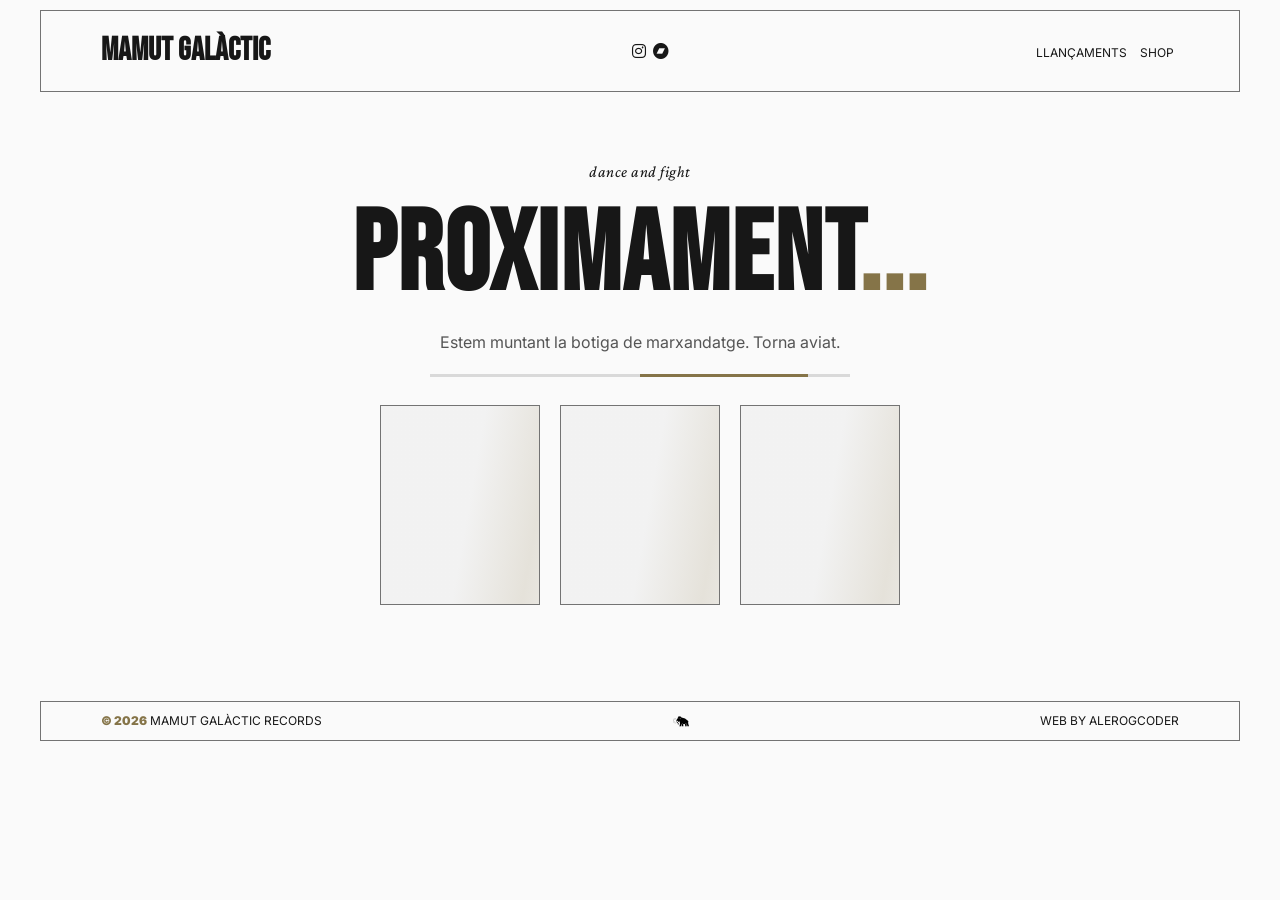
==== shop.html @ c43cf1de "mejora SEO" ====
<!DOCTYPE html>
<html lang="ca">
<head>
    <meta charset="UTF-8">
    <meta name="viewport" content="width=device-width, initial-scale=1.0">
    <title>Mamut Galàctic — Shop</title>
    <link rel="stylesheet" href="style.css">
    <link rel="stylesheet" href="https://cdnjs.cloudflare.com/ajax/libs/font-awesome/6.5.0/css/all.min.css">
    <link href="https://fonts.googleapis.com/css2?family=Bebas+Neue&family=Crimson+Pro:ital,wght@0,300;0,400;1,300&family=Inter:wght@300;400&display=swap" rel="stylesheet">
    <link rel="apple-touch-icon" sizes="180x180" href="./assets/apple-touch-icon-light.png" media="(prefers-color-scheme: light)">
    <link rel="icon" type="image/png" sizes="32x32" href="./assets/favicon-32x32-light.png" media="(prefers-color-scheme: light)">
    <link rel="icon" type="image/png" sizes="16x16" href="./assets/favicon-16x16-light.png" media="(prefers-color-scheme: light)">
    <link rel="apple-touch-icon" sizes="180x180" href="./assets/apple-touch-icon.png" media="(prefers-color-scheme: dark)">
    <link rel="icon" type="image/png" sizes="32x32" href="./assets/favicon-32x32.png" media="(prefers-color-scheme: dark)">
    <link rel="icon" type="image/png" sizes="16x16" href="./assets/favicon-16x16.png" media="(prefers-color-scheme: dark)">
    <link rel="manifest" href="/site.webmanifest">
</head>
<body>
<header>
  <div class="headcontainer">
    <h1><a href="index.html">Mamut Galàctic</a></h1>
    <div class="icons">
        <a href="https://www.instagram.com/mamutgalacticrecords/" title="Instagram" target="_blank" rel="noopener"><i class="fa-brands fa-instagram"></i></a>
        <a href="https://mamutgalacticrecords.bandcamp.com/community" title="Bandcamp" target="_blank" rel="noopener"><i class="fa-brands fa-bandcamp"></i></a>
    </div>
    <nav>
        <a href="index.html#lanzamientos">Llançaments</a>
        <a href="shop.html">Shop</a>
    </nav>
  </div>
</header>
<div class="container">
    <section id="coming-soon">
        <p class="subtitle">dance and fight</p>
        <h2 class="cs-title">Proximament</h2>
        <p class="cs-text">Estem muntant la botiga de marxandatge. Torna aviat.</p>

        <div class="cs-loader" role="status" aria-label="Botiga en construcció">
            <span class="cs-bar"></span>
        </div>

        <div class="cs-skeletons" aria-hidden="true">
            <div class="cs-card"></div>
            <div class="cs-card"></div>
            <div class="cs-card"></div>
        </div>
    </section>
    <footer>
        <p><span>© 2026</span> Mamut Galàctic Records</p>
        <p><img alt="Logo de Mamut Galàctic" src="./assets/favicon-16x16-light.png" /></p>
        <p>web by alerogcoder</p>
    </footer>
</div>
</body>
</html>
---- style.css ----
*, *::before, *::after {
    box-sizing: border-box;
}

html {
    scroll-behavior: smooth;
}

* {
    margin: 0;
}

img, picture, video, canvas, svg {
    display: block;
    max-width: 100%;
}

input, button, textarea, select {
    font: inherit;
}

p, h1, h2, h3, h4, h5, h6 {
    overflow-wrap: break-word;
}

h1, h2 {
    font-family: 'Bebas Neue', sans-serif;
}

h2 {
    font-size: 2.5rem;
    display: flex;
    align-items: center;
    gap: 1rem;
}

h2:before {
    content: "";
    border-top: 1px solid #737373;
    width: 4rem;
    flex-shrink: 0;
}

a {
    color: #171717;
    text-decoration: none;
    transition: all .2s ease;
    cursor: crosshair;
}

a:hover {
    color: rgb(133, 116, 72);
}

body {
    line-height: 1.5;
    -webkit-font-smoothing: antialiased;
    background-color: #fafafa;
    font-family: 'Inter', sans-serif;
    color: #171717;
}

/* ── HEADER ── */
header {
    position: fixed;
    left: 50%;
    transform: translateX(-50%);
    width: 95%;
    max-width: 1200px;
    top: 0;
    background-color: #fafafa;
    z-index: 100;
}

header .headcontainer {
    display: flex;
    align-items: center;
    justify-content: space-between;
    padding: 1rem 5%;
    border: 1px solid #737373;
    margin-top: 0.6rem;
}

.icons {
    display: flex;
    gap: 0.4rem;
    align-items: center;
}

nav a {
    text-transform: uppercase;
    font-size: 0.75rem;
    margin: 0 0.3rem;
}

/* ── LAYOUT ── */
.container {
    max-width: 1200px;
    width: 95%;
    margin: 0 auto;
    padding-top: 7rem;
}

/* ── ABOUT ── */
.subtitle {
    font-family: 'Crimson Pro', Georgia, serif;
    font-style: italic;
    text-transform: lowercase;
    letter-spacing: 0.5px;
}

section#about p {
    text-align: center;
    margin-bottom: 1.5rem;
}

section#about article {
    display: flex;
    align-items: center;
    width: 80%;
    margin: auto;
    gap: 3rem;
}

section#about article img {
    width: 50%;
    height: 300px;
    object-fit: contain;
    object-position: center;
}

section#about article .descripcion {
    width: 50%;
    text-align: justify;
}

/* ── CARROUSEL ── */
section#carrousel {
    border: 1px solid #737373;
    border-right: none;
    border-left: none;
    padding: 0.5rem 0;
    font-family: 'Crimson Pro', Georgia, serif;
    font-style: italic;
    text-transform: lowercase;
    margin: 2rem 0;
    letter-spacing: 0.5px;
    overflow: hidden;
    white-space: nowrap;
}

.marquee-track {
    display: inline-block;
    animation: marquee 18s linear infinite;
}

.marquee-track span {
    margin: 0 1rem;
}

.marquee-track span.dot {
    color: rgb(133, 116, 72);
    font-style: normal;
    font-size: 0.6rem;
    vertical-align: middle;
}

@keyframes marquee {
    from { transform: translateX(0); }
    to { transform: translateX(-50%); }
}

/* ── LANZAMIENTOS ── */
div#lanzflex {
    display: flex;
    gap: 1.25rem;
    align-items: flex-start;
    justify-content: space-around;
    padding: 1.25rem 0;
}

article.single {
    width: 30%;
    border: 1px solid #737373;
    display: flex;
    flex-direction: column;
    align-items: center;
    justify-content: center;
    cursor: crosshair;
}

div.single-title {
    margin-top: 0.6rem;
    text-transform: uppercase;
    font-weight: 700;
    display: flex;
    gap: 0.3rem;
    white-space: nowrap;
    align-items: center;
    width: 100%;
    font-size: 0.85rem;
}

div.single-title:before,
div.single-title:after {
    content: "";
    background-color: rgb(133, 116, 72);
    height: 1px;
    width: 100%;
}

div.single-info {
    font-style: italic;
    font-family: 'Crimson Pro', Georgia, serif;
    margin-bottom: 0.6rem;
    font-size: 0.9rem;
}

/* ── FOOTER ── */
footer {
    display: flex;
    align-items: center;
    justify-content: space-between;
    border: 1px solid #737373;
    padding: 0.6rem 5%;
    margin-top: 3rem;
    margin-bottom: 0.6rem;
    font-size: 0.75rem;
    text-transform: uppercase;
}

footer span {
    color: rgb(133, 116, 72);
    font-weight: 900;
}

/* ── MODAL ── */
#modal-overlay {
    display: none;
    position: fixed;
    inset: 0;
    background-color: rgba(0, 0, 0, 0);
    z-index: 200;
    align-items: center;
    justify-content: center;
    transition: background-color 0.3s ease;
}

#modal-overlay.active {
    display: flex;
    background-color: rgba(0, 0, 0, 0.7);
}

#modal {
    background-color: #fafafa;
    border: 1px solid #737373;
    max-width: 700px;
    width: 90%;
    max-height: 85vh;
    overflow-y: auto;
    position: relative;
    padding: 2rem;
    transform: translateY(20px);
    opacity: 0;
    transition: transform 0.3s ease, opacity 0.3s ease;
}

#modal-overlay.active #modal {
    transform: translateY(0);
    opacity: 1;
}

#modal-close {
    position: absolute;
    top: 1rem;
    right: 1rem;
    background: none;
    border: none;
    font-size: 1.2rem;
    cursor: crosshair;
    color: #171717;
    transition: color .2s ease;
}

#modal-close:hover {
    color: rgb(133, 116, 72);
}

#modal-content {
    display: flex;
    gap: 2rem;
    align-items: flex-start;
}

#modal-artist-photo {
    width: 45%;
    flex-shrink: 0;
}

#modal-artist-img {
    width: 100%;
    height: auto;
    border: 1px solid #737373;
}

#modal-info {
    width: 55%;
    display: flex;
    flex-direction: column;
    gap: 0.8rem;
}

#modal-artist {
    font-family: 'Bebas Neue', sans-serif;
    font-size: 2rem;
    color: #171717;
    font-style: normal;
    letter-spacing: 1px;
}

#modal-description {
    font-family: 'Crimson Pro', Georgia, serif;
    font-style: italic;
    color: #555;
}

#modal-player {
    width: 100%;
    margin-top: 0.5rem;
}

#modal-player iframe {
    width: 100%;
    height: 42px !important;
    border: none;
}
#modal-links a:hover,
#modal-links button:hover {
    color: #171717;
}

article.single:focus-visible,
#modal-close:focus-visible,
#modal-links a:focus-visible,
#modal-links button:focus-visible {
    outline: 2px solid rgb(133, 116, 72);
    outline-offset: 3px;
}
#modal-links a,
#modal-links button {
    font-size: 0.75rem;
    text-transform: uppercase;
    letter-spacing: 2px;
    border: none;
    border-bottom: 1px solid rgb(133, 116, 72);
    color: rgb(133, 116, 72);
    margin-right: 1rem;
    padding: 0;
    background: none;
    cursor: crosshair;
}
/* ── PROXIMAMENT / SHOP ── */
section#coming-soon {
    min-height: 60vh;
    display: flex;
    flex-direction: column;
    align-items: center;
    justify-content: center;
    text-align: center;
    gap: 1.25rem;
    padding: 3rem 0;
}

#coming-soon .cs-title {
    display: block;
    font-size: clamp(3.5rem, 12vw, 7rem);
    line-height: 0.95;
    letter-spacing: 2px;
}

/* anula la línea decorativa que arrastra h2 */
#coming-soon .cs-title::before {
    content: none;
}

/* puntos animados después del título */
#coming-soon .cs-title::after {
    content: "...";
    color: rgb(133, 116, 72);
    animation: cs-dots 1.6s steps(4, end) infinite;
}

@keyframes cs-dots {
    from { clip-path: inset(0 100% 0 0); }
    to   { clip-path: inset(0 0 0 0); }
}

#coming-soon .cs-text {
    max-width: 30rem;
    color: #555;
}

/* barra de carga indeterminada */
#coming-soon .cs-loader {
    width: min(420px, 80%);
    height: 3px;
    background: rgba(115, 115, 115, 0.25);
    position: relative;
    overflow: hidden;
}

#coming-soon .cs-bar {
    position: absolute;
    top: 0;
    bottom: 0;
    width: 40%;
    background: rgb(133, 116, 72);
    animation: cs-load 1.6s ease-in-out infinite;
}

@keyframes cs-load {
    from { left: -40%; }
    to   { left: 100%; }
}

/* tarjetas "fantasma" con efecto shimmer */
#coming-soon .cs-skeletons {
    display: flex;
    gap: 1.25rem;
    justify-content: center;
    flex-wrap: wrap;
    width: 100%;
    margin-top: 0.5rem;
}

#coming-soon .cs-card {
    width: 160px;
    height: 200px;
    border: 1px solid #737373;
    background: linear-gradient(100deg,
        rgba(115, 115, 115, 0.06) 30%,
        rgba(133, 116, 72, 0.18) 50%,
        rgba(115, 115, 115, 0.06) 70%);
    background-size: 200% 100%;
    animation: cs-shimmer 1.8s linear infinite;
}

#coming-soon .cs-card:nth-child(2) { animation-delay: 0.2s; }
#coming-soon .cs-card:nth-child(3) { animation-delay: 0.4s; }

@keyframes cs-shimmer {
    from { background-position: 200% 0; }
    to   { background-position: -200% 0; }
}

/* respeta a quien prefiere menos movimiento */
@media (prefers-reduced-motion: reduce) {
    #coming-soon .cs-bar,
    #coming-soon .cs-card,
    #coming-soon .cs-title::after {
        animation: none;
    }
    #coming-soon .cs-bar { left: 0; width: 100%; opacity: 0.5; }
    #coming-soon .cs-title::after { clip-path: none; }
}
/* ── TABLET ── */
@media (max-width: 768px) {
    header .headcontainer {
        padding: 0.8rem 4%;
    }

    nav a {
        margin: 0 0.2rem;
    }

    section#about article {
        width: 95%;
        gap: 1.5rem;
    }

    section#about article img {
        height: 220px;
    }

    div#lanzflex {
        flex-wrap: wrap;
        justify-content: center;
    }

    article.single {
        width: 45%;
    }
}

/* ── MÓVIL ── */
@media (max-width: 480px) {
    h2 {
        font-size: 2rem;
    }

    header .headcontainer {
        flex-wrap: wrap;
        gap: 0.5rem;
        padding: 0.8rem 4%;
    }

    nav {
        width: 100%;
        display: flex;
        justify-content: center;
        gap: 0.5rem;
    }

    .container {
        padding-top: 9rem;
    }

    section#about article {
        flex-direction: column;
        width: 100%;
        gap: 1.5rem;
    }

    section#about article img {
        width: 70%;
        height: auto;
    }

    section#about article .descripcion {
        width: 100%;
        text-align: justify;
    }

    article.single {
        width: 80%;
    }

    footer {
        flex-direction: column;
        gap: 0.5rem;
        text-align: center;
    }

    #modal {
        padding: 1.5rem 1rem;
    }

    #modal-content {
        flex-direction: column;
    }

    #modal-artist-photo {
        width: 100%;
    }

    #modal-info {
        width: 100%;
    }
}
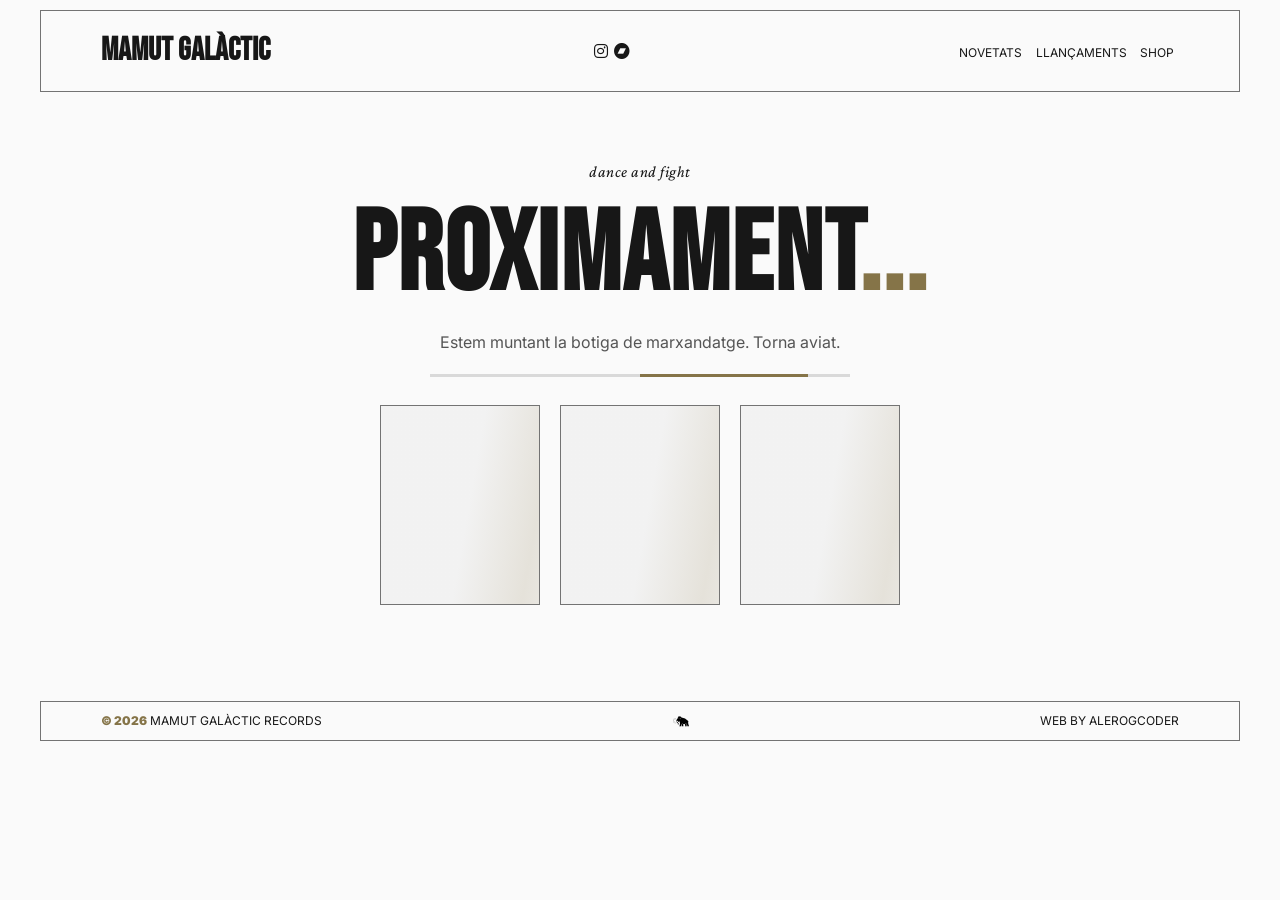
==== commit 8d3835c6: "arreglo links nav en shop.html" ====
--- a/shop.html
+++ b/shop.html
@@ -13,7 +13,9 @@
     <link rel="apple-touch-icon" sizes="180x180" href="./assets/apple-touch-icon.png" media="(prefers-color-scheme: dark)">
     <link rel="icon" type="image/png" sizes="32x32" href="./assets/favicon-32x32.png" media="(prefers-color-scheme: dark)">
     <link rel="icon" type="image/png" sizes="16x16" href="./assets/favicon-16x16.png" media="(prefers-color-scheme: dark)">
-    <link rel="manifest" href="/site.webmanifest">
+    <title>Mamut Galàctic Records — Shop (proximament)</title>
+<meta name="robots" content="noindex">
+<link rel="canonical" href="https://www.mamutgalacticrecords.com/shop.html">
 </head>
 <body>
 <header>
@@ -24,7 +26,8 @@
         <a href="https://mamutgalacticrecords.bandcamp.com/community" title="Bandcamp" target="_blank" rel="noopener"><i class="fa-brands fa-bandcamp"></i></a>
     </div>
     <nav>
-        <a href="index.html#lanzamientos">Llançaments</a>
+        <a href="#novetats">Novetats</a>
+        <a href="#llançaments">Llançaments</a>
         <a href="shop.html">Shop</a>
     </nav>
   </div>
--- a/style.css
+++ b/style.css
@@ -359,7 +359,121 @@
     background: none;
     cursor: crosshair;
 }
-/* ── PROXIMAMENT / SHOP ── */
+/* ── NOVETATS ── */
+#novetatsflex {
+    display: grid;
+    grid-template-columns: repeat(auto-fill, minmax(260px, 1fr));
+    gap: 1.25rem;
+    padding: 1.25rem 0;
+}
+
+article.novetat {
+    border: 1px solid #737373;
+    display: flex;
+    flex-direction: column;
+    background: #fafafa;
+    transition: border-color .2s ease;
+}
+
+article.novetat:hover {
+    border-color: rgb(133, 116, 72);
+}
+
+.novetat--text {
+    border-top: 3px solid rgb(133, 116, 72);
+}
+
+.novetat-media {
+    width: 100%;
+    aspect-ratio: 16 / 9;
+    overflow: hidden;
+    border-bottom: 1px solid #737373;
+}
+
+.novetat-media iframe,
+.novetat-media img {
+    width: 100%;
+    height: 100%;
+    object-fit: cover;
+    border: none;
+    display: block;
+}
+
+.novetat-body {
+    padding: 0.9rem 1rem 1rem;
+    display: flex;
+    flex-direction: column;
+    gap: 0.4rem;
+    flex: 1;
+}
+
+.novetat-date {
+    font-family: 'Crimson Pro', Georgia, serif;
+    font-style: italic;
+    font-size: 0.8rem;
+    letter-spacing: 0.5px;
+    color: rgb(133, 116, 72);
+}
+
+.novetat-title {
+    font-family: 'Bebas Neue', sans-serif;
+    font-weight: 400;
+    font-size: 1.5rem;
+    line-height: 1;
+    letter-spacing: 0.5px;
+}
+
+.novetat-text {
+    font-size: 0.85rem;
+    color: #404040;
+}
+
+.novetat-link {
+    margin-top: auto;
+    align-self: flex-start;
+    padding-top: 0.4rem;
+    font-size: 0.7rem;
+    text-transform: uppercase;
+    letter-spacing: 2px;
+    color: rgb(133, 116, 72);
+    border-bottom: 1px solid rgb(133, 116, 72);
+    cursor: crosshair;
+}
+/* el botó de play sobre la miniatura */
+.novetat-media {
+    position: relative; /* afegeix-ho si no hi era ja */
+}
+
+.novetat-video .novetat-media img {
+    transition: transform .3s ease;
+}
+
+.novetat-video:hover .novetat-media img {
+    transform: scale(1.05);
+}
+
+.play-btn {
+    position: absolute;
+    top: 50%;
+    left: 50%;
+    transform: translate(-50%, -50%);
+    width: 3.4rem;
+    height: 3.4rem;
+    border: 1px solid #fafafa;
+    border-radius: 50%;
+    background: rgba(23, 23, 23, 0.55);
+    color: #fafafa;
+    display: flex;
+    align-items: center;
+    justify-content: center;
+    font-size: 1.1rem;
+    padding-left: 0.2rem; /* centra òpticament el triangle */
+    transition: background .2s ease;
+}
+
+.novetat-video:hover .play-btn {
+    background: rgb(133, 116, 72);
+}
 section#coming-soon {
     min-height: 60vh;
     display: flex;
@@ -378,7 +492,6 @@
     letter-spacing: 2px;
 }
 
-/* anula la línea decorativa que arrastra h2 */
 #coming-soon .cs-title::before {
     content: none;
 }
@@ -400,7 +513,6 @@
     color: #555;
 }
 
-/* barra de carga indeterminada */
 #coming-soon .cs-loader {
     width: min(420px, 80%);
     height: 3px;
@@ -423,7 +535,6 @@
     to   { left: 100%; }
 }
 
-/* tarjetas "fantasma" con efecto shimmer */
 #coming-soon .cs-skeletons {
     display: flex;
     gap: 1.25rem;
@@ -453,7 +564,6 @@
     to   { background-position: -200% 0; }
 }
 
-/* respeta a quien prefiere menos movimiento */
 @media (prefers-reduced-motion: reduce) {
     #coming-soon .cs-bar,
     #coming-soon .cs-card,
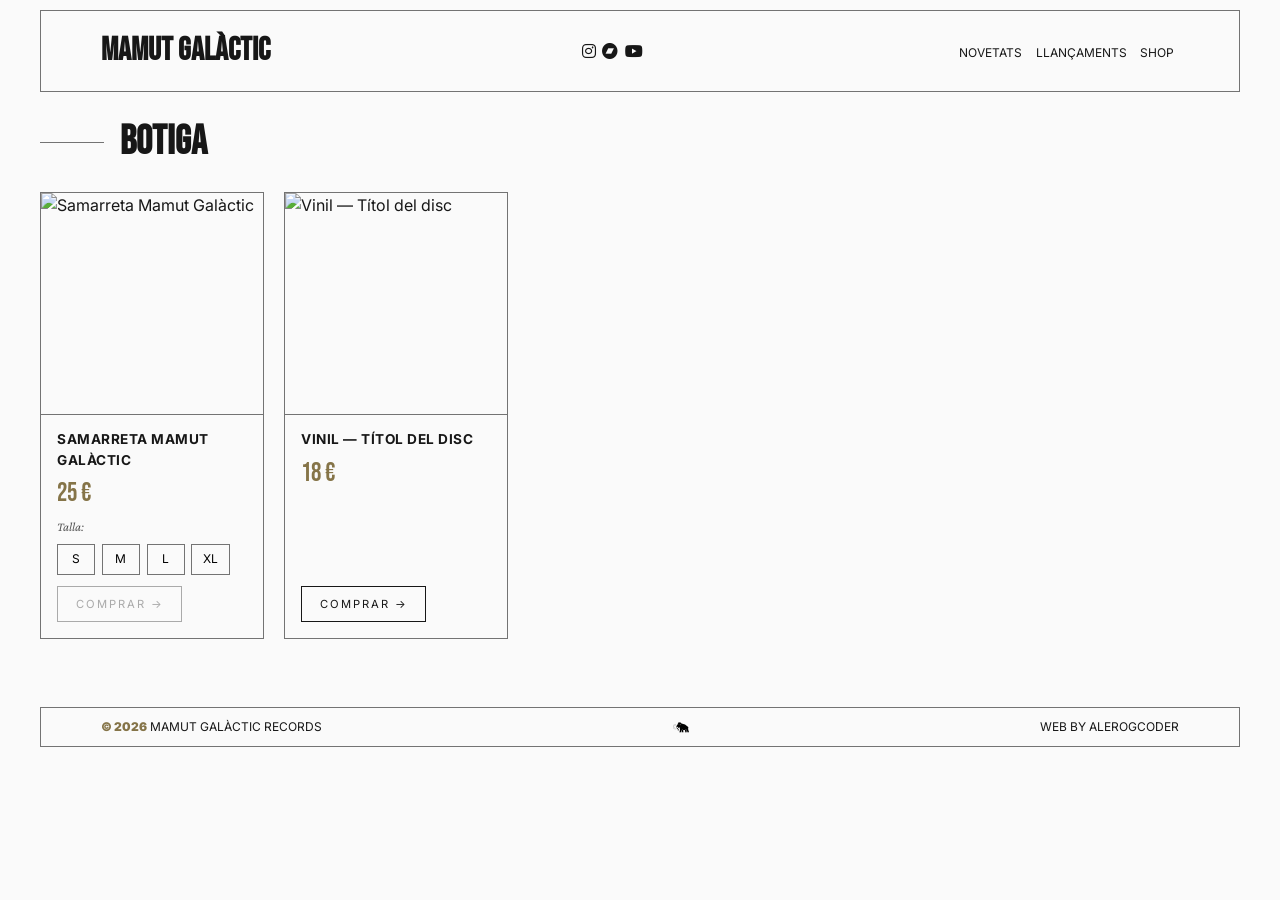
==== commit 22f70452: "añadiendo modal y js" ====
--- a/shop.html
+++ b/shop.html
@@ -13,7 +13,7 @@
     <link rel="apple-touch-icon" sizes="180x180" href="./assets/apple-touch-icon.png" media="(prefers-color-scheme: dark)">
     <link rel="icon" type="image/png" sizes="32x32" href="./assets/favicon-32x32.png" media="(prefers-color-scheme: dark)">
     <link rel="icon" type="image/png" sizes="16x16" href="./assets/favicon-16x16.png" media="(prefers-color-scheme: dark)">
-    <title>Mamut Galàctic Records — Shop (proximament)</title>
+    <title>Mamut Galàctic Records — Shopgit </title>
 <meta name="robots" content="noindex">
 <link rel="canonical" href="https://www.mamutgalacticrecords.com/shop.html">
 </head>
@@ -24,6 +24,7 @@
     <div class="icons">
         <a href="https://www.instagram.com/mamutgalacticrecords/" title="Instagram" target="_blank" rel="noopener"><i class="fa-brands fa-instagram"></i></a>
         <a href="https://mamutgalacticrecords.bandcamp.com/community" title="Bandcamp" target="_blank" rel="noopener"><i class="fa-brands fa-bandcamp"></i></a>
+        <a href="https://www.youtube.com/@mamutgalacticrecords" title="Youtube" target="_blank" rel="noopener"><i class="fa-brands fa-youtube"></i></a>
     </div>
     <nav>
         <a href="#novetats">Novetats</a>
@@ -33,21 +34,41 @@
   </div>
 </header>
 <div class="container">
-    <section id="coming-soon">
-        <p class="subtitle">dance and fight</p>
-        <h2 class="cs-title">Proximament</h2>
-        <p class="cs-text">Estem muntant la botiga de marxandatge. Torna aviat.</p>
+<h2 id="botiga">Botiga</h2>
+<div id="botigaflex">
 
-        <div class="cs-loader" role="status" aria-label="Botiga en construcció">
-            <span class="cs-bar"></span>
+    <!-- Producte AMB talles (samarreta) -->
+    <article class="product">
+        <div class="product-media">
+            <img src="./assets/samarreta.jpg" alt="Samarreta Mamut Galàctic">
         </div>
+        <div class="product-body">
+            <p class="product-name">Samarreta Mamut Galàctic</p>
+            <p class="product-price">25 €</p>
+            <p class="product-sizes-label">Talla:</p>
+            <div class="product-sizes" role="group" aria-label="Tria de talla">
+                <button class="size" aria-pressed="false" data-link="#">S</button>
+                <button class="size" aria-pressed="false" data-link="#">M</button>
+                <button class="size" aria-pressed="false" data-link="#">L</button>
+                <button class="size" aria-pressed="false" data-link="#">XL</button>
+            </div>
+            <button class="buy-btn" type="button" data-link="#" disabled>Comprar →</button>
+        </div>
+    </article>
 
-        <div class="cs-skeletons" aria-hidden="true">
-            <div class="cs-card"></div>
-            <div class="cs-card"></div>
-            <div class="cs-card"></div>
+    <!-- Producte SENSE talles (vinil/disc) -->
+    <article class="product">
+        <div class="product-media">
+            <img src="./assets/vinil.jpg" alt="Vinil — Títol del disc">
         </div>
-    </section>
+        <div class="product-body">
+            <p class="product-name">Vinil — Títol del disc</p>
+            <p class="product-price">18 €</p>
+            <a class="buy-btn" href="#">Comprar →</a>
+        </div>
+    </article>
+
+</div>
     <footer>
         <p><span>© 2026</span> Mamut Galàctic Records</p>
         <p><img alt="Logo de Mamut Galàctic" src="./assets/favicon-16x16-light.png" /></p>
--- a/style.css
+++ b/style.css
@@ -666,4 +666,115 @@
     #modal-info {
         width: 100%;
     }
+}
+/* ── BOTIGA ── */
+#botigaflex {
+    display: grid;
+    grid-template-columns: repeat(auto-fill, minmax(220px, 1fr));
+    gap: 1.25rem;
+    padding: 1.25rem 0;
+}
+
+article.product {
+    border: 1px solid #737373;
+    display: flex;
+    flex-direction: column;
+    background: #fafafa;
+}
+
+.product-media {
+    width: 100%;
+    aspect-ratio: 1 / 1;
+    overflow: hidden;
+    border-bottom: 1px solid #737373;
+}
+
+.product-media img {
+    width: 100%;
+    height: 100%;
+    object-fit: cover;
+    display: block;
+}
+
+.product-body {
+    padding: 0.9rem 1rem 1rem;
+    display: flex;
+    flex-direction: column;
+    gap: 0.7rem;
+    flex: 1;
+}
+
+.product-name {
+    text-transform: uppercase;
+    font-weight: 700;
+    font-size: 0.85rem;
+    letter-spacing: 0.5px;
+}
+
+.product-price {
+    font-family: 'Bebas Neue', sans-serif;
+    font-size: 1.6rem;
+    line-height: 1;
+    color: rgb(133, 116, 72);
+}
+
+.product-sizes-label {
+    font-family: 'Crimson Pro', Georgia, serif;
+    font-style: italic;
+    font-size: 0.8rem;
+    color: #555;
+    margin-bottom: -0.3rem;
+}
+
+.product-sizes {
+    display: flex;
+    flex-wrap: wrap;
+    gap: 0.4rem;
+}
+
+.size {
+    min-width: 2.4rem;
+    padding: 0.35rem 0.5rem;
+    border: 1px solid #737373;
+    background: none;
+    font-size: 0.75rem;
+    cursor: crosshair;
+    transition: all 0.15s ease;
+}
+
+.size:hover {
+    border-color: rgb(133, 116, 72);
+    color: rgb(133, 116, 72);
+}
+
+.size[aria-pressed="true"] {
+    background: #171717;
+    color: #fafafa;
+    border-color: #171717;
+}
+
+.buy-btn {
+    margin-top: auto;
+    align-self: flex-start;
+    padding: 0.55rem 1.1rem;
+    border: 1px solid #171717;
+    background: none;
+    color: #171717;
+    font-size: 0.7rem;
+    text-transform: uppercase;
+    letter-spacing: 2px;
+    cursor: crosshair;
+    text-decoration: none;
+    transition: all 0.2s ease;
+}
+
+.buy-btn:hover {
+    background: #171717;
+    color: #fafafa;
+}
+
+.buy-btn:disabled {
+    opacity: 0.35;
+    cursor: not-allowed;
+    pointer-events: none;
 }
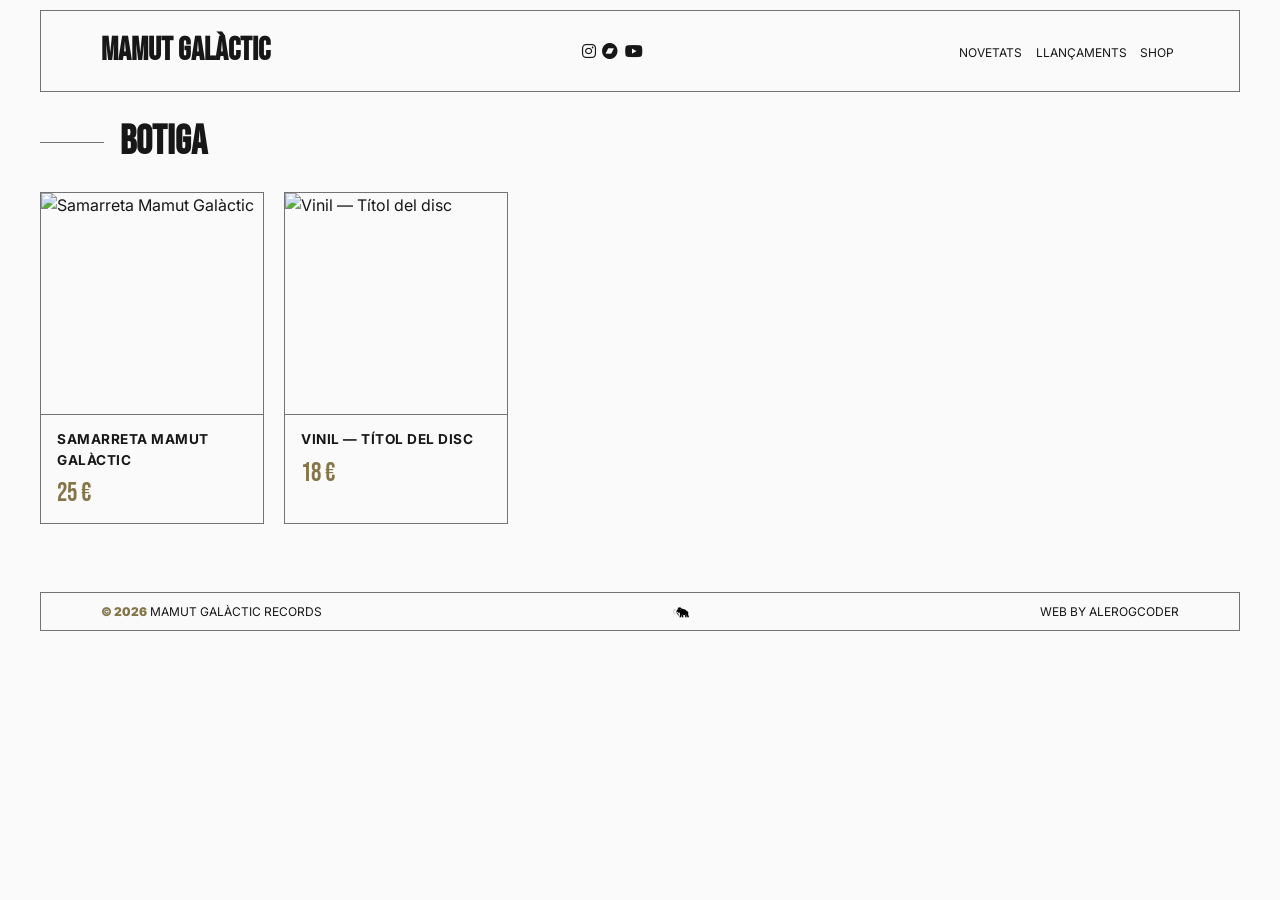
==== commit 7450a45e: "añadiendo pruebas de stripe" ====
--- a/shop.html
+++ b/shop.html
@@ -37,34 +37,31 @@
 <h2 id="botiga">Botiga</h2>
 <div id="botigaflex">
 
-    <!-- Producte AMB talles (samarreta) -->
-    <article class="product">
+    <!-- Samarreta: amb guia de talles -->
+    <article class="product"
+        data-description="Samarreta de cotó orgànic amb el logotip del segell serigrafiat. Unisex."
+        data-sizeguide="true"
+        data-ondemand="true"
+        data-link="https://buy.stripe.com/test_aFa3cu87w1QKgVd4yNco001">
         <div class="product-media">
             <img src="./assets/samarreta.jpg" alt="Samarreta Mamut Galàctic">
         </div>
         <div class="product-body">
             <p class="product-name">Samarreta Mamut Galàctic</p>
             <p class="product-price">25 €</p>
-            <p class="product-sizes-label">Talla:</p>
-            <div class="product-sizes" role="group" aria-label="Tria de talla">
-                <button class="size" aria-pressed="false" data-link="#">S</button>
-                <button class="size" aria-pressed="false" data-link="#">M</button>
-                <button class="size" aria-pressed="false" data-link="#">L</button>
-                <button class="size" aria-pressed="false" data-link="#">XL</button>
-            </div>
-            <button class="buy-btn" type="button" data-link="#" disabled>Comprar →</button>
         </div>
     </article>
 
-    <!-- Producte SENSE talles (vinil/disc) -->
-    <article class="product">
+    <!-- Vinil: sense talles -->
+    <article class="product"
+        data-description="Edició limitada en vinil de 180 g. Inclou descàrrega digital."
+        data-link="#">
         <div class="product-media">
             <img src="./assets/vinil.jpg" alt="Vinil — Títol del disc">
         </div>
         <div class="product-body">
             <p class="product-name">Vinil — Títol del disc</p>
             <p class="product-price">18 €</p>
-            <a class="buy-btn" href="#">Comprar →</a>
         </div>
     </article>
 
@@ -75,5 +72,38 @@
         <p>web by alerogcoder</p>
     </footer>
 </div>
+<div id="modal-overlay">
+    <div id="modal" role="dialog" aria-modal="true" aria-labelledby="modal-artist">
+        <button id="modal-close" aria-label="Tancar">✕</button>
+        <div id="modal-content">
+            <div id="modal-artist-photo">
+                <img id="modal-artist-img" src="" alt="">
+            </div>
+            <div id="modal-info">
+                <p id="modal-artist"></p>
+                <p class="product-price"></p>
+                <p id="modal-description"></p>
+                <button type="button" class="size-guide-toggle" aria-expanded="false" hidden>Guia de talles</button>
+                <div class="size-guide" hidden>
+                    <table>
+                        <thead>
+                            <tr><th>Talla</th><th>Pit (cm)</th><th>Llarg (cm)</th></tr>
+                        </thead>
+                        <tbody>
+                            <tr><td>S</td><td>48</td><td>69</td></tr>
+                            <tr><td>M</td><td>51</td><td>71</td></tr>
+                            <tr><td>L</td><td>54</td><td>73</td></tr>
+                            <tr><td>XL</td><td>57</td><td>75</td></tr>
+                        </tbody>
+                    </table>
+                    <p class="size-guide-note">Mesures aproximades de la peça en pla. La talla es tria en el pagament.</p>
+                </div>
+                <p class="product-notice" hidden></p>
+                <button class="buy-btn" type="button" data-link="#">Comprar →</button>
+            </div>
+        </div>
+    </div>
+</div>
+<script src="shopscript.js"></script>
 </body>
 </html>
--- a/style.css
+++ b/style.css
@@ -716,30 +716,6 @@
     font-size: 1.6rem;
     line-height: 1;
     color: rgb(133, 116, 72);
-}
-
-.product-sizes-label {
-    font-family: 'Crimson Pro', Georgia, serif;
-    font-style: italic;
-    font-size: 0.8rem;
-    color: #555;
-    margin-bottom: -0.3rem;
-}
-
-.product-sizes {
-    display: flex;
-    flex-wrap: wrap;
-    gap: 0.4rem;
-}
-
-.size {
-    min-width: 2.4rem;
-    padding: 0.35rem 0.5rem;
-    border: 1px solid #737373;
-    background: none;
-    font-size: 0.75rem;
-    cursor: crosshair;
-    transition: all 0.15s ease;
 }
 
 .size:hover {
@@ -777,4 +753,17 @@
     opacity: 0.35;
     cursor: not-allowed;
     pointer-events: none;
+}
+article.product {
+    cursor: crosshair;
+    transition: border-color .2s ease;
+}
+
+article.product:hover {
+    border-color: rgb(133, 116, 72);
+}
+
+article.product:focus-visible {
+    outline: 2px solid rgb(133, 116, 72);
+    outline-offset: 3px;
 }
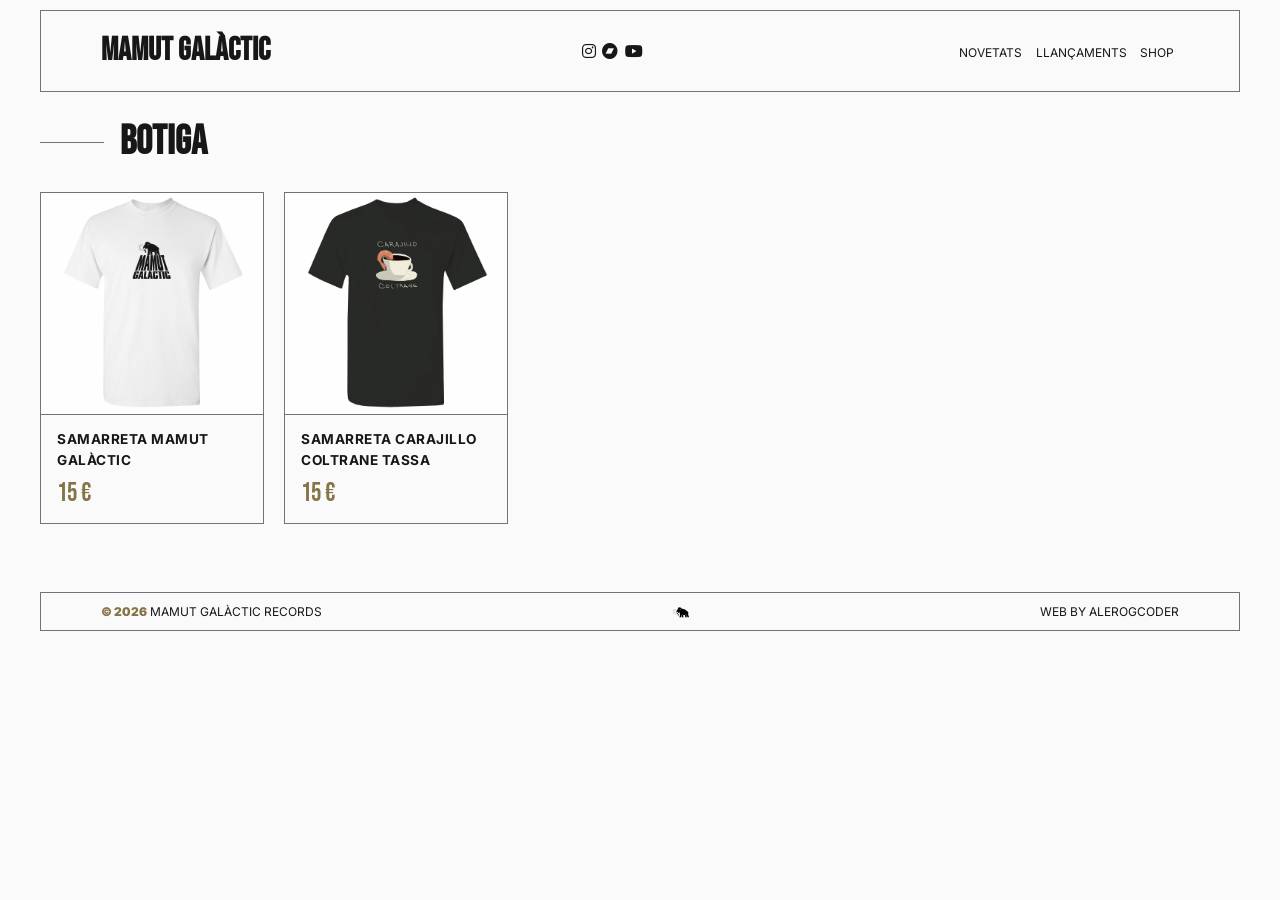
==== commit 2ca23ee0: "iniciamos shop" ====
--- a/shop.html
+++ b/shop.html
@@ -17,7 +17,7 @@
 <meta name="robots" content="noindex">
 <link rel="canonical" href="https://www.mamutgalacticrecords.com/shop.html">
 </head>
-<body>
+<body class="shop">
 <header>
   <div class="headcontainer">
     <h1><a href="index.html">Mamut Galàctic</a></h1>
@@ -37,31 +37,31 @@
 <h2 id="botiga">Botiga</h2>
 <div id="botigaflex">
 
-    <!-- Samarreta: amb guia de talles -->
     <article class="product"
-        data-description="Samarreta de cotó orgànic amb el logotip del segell serigrafiat. Unisex."
-        data-sizeguide="true"
+        data-description="Samarreta de cotó color blanc amb estampació en color negre."
+        data-sizeguide="false"
         data-ondemand="true"
-        data-link="https://buy.stripe.com/test_aFa3cu87w1QKgVd4yNco001">
+        data-link="https://buy.stripe.com/00waEW87wfHAcEX4yNco000">
         <div class="product-media">
-            <img src="./assets/samarreta.jpg" alt="Samarreta Mamut Galàctic">
+            <img src="./assets/samarreta-mamut-blanca-resize.jpg" alt="Samarreta Mamut Galàctic">
         </div>
         <div class="product-body">
             <p class="product-name">Samarreta Mamut Galàctic</p>
-            <p class="product-price">25 €</p>
+            <p class="product-price">15 €</p>
         </div>
     </article>
 
-    <!-- Vinil: sense talles -->
     <article class="product"
-        data-description="Edició limitada en vinil de 180 g. Inclou descàrrega digital."
-        data-link="#">
+        data-description="Samarreta color gris amb estampació en colors."
+        data-sizeguide="false"
+        data-ondemand="true"
+        data-link="https://buy.stripe.com/aFa3cu87w1QKgVd4yNco001">
         <div class="product-media">
-            <img src="./assets/vinil.jpg" alt="Vinil — Títol del disc">
+            <img src="./assets/samarreta-carajillo-tassa-resize.jpg" alt="Samarreta Carajillo Coltrane Tassa">
         </div>
         <div class="product-body">
-            <p class="product-name">Vinil — Títol del disc</p>
-            <p class="product-price">18 €</p>
+            <p class="product-name">Samarreta Carajillo Coltrane Tassa</p>
+            <p class="product-price">15 €</p>
         </div>
     </article>
 
--- a/style.css
+++ b/style.css
@@ -439,9 +439,8 @@
     border-bottom: 1px solid rgb(133, 116, 72);
     cursor: crosshair;
 }
-/* el botó de play sobre la miniatura */
 .novetat-media {
-    position: relative; /* afegeix-ho si no hi era ja */
+    position: relative; 
 }
 
 .novetat-video .novetat-media img {
@@ -474,199 +473,8 @@
 .novetat-video:hover .play-btn {
     background: rgb(133, 116, 72);
 }
-section#coming-soon {
-    min-height: 60vh;
-    display: flex;
-    flex-direction: column;
-    align-items: center;
-    justify-content: center;
-    text-align: center;
-    gap: 1.25rem;
-    padding: 3rem 0;
-}
-
-#coming-soon .cs-title {
-    display: block;
-    font-size: clamp(3.5rem, 12vw, 7rem);
-    line-height: 0.95;
-    letter-spacing: 2px;
-}
-
-#coming-soon .cs-title::before {
-    content: none;
-}
-
-/* puntos animados después del título */
-#coming-soon .cs-title::after {
-    content: "...";
-    color: rgb(133, 116, 72);
-    animation: cs-dots 1.6s steps(4, end) infinite;
-}
-
-@keyframes cs-dots {
-    from { clip-path: inset(0 100% 0 0); }
-    to   { clip-path: inset(0 0 0 0); }
-}
-
-#coming-soon .cs-text {
-    max-width: 30rem;
-    color: #555;
-}
-
-#coming-soon .cs-loader {
-    width: min(420px, 80%);
-    height: 3px;
-    background: rgba(115, 115, 115, 0.25);
-    position: relative;
-    overflow: hidden;
-}
-
-#coming-soon .cs-bar {
-    position: absolute;
-    top: 0;
-    bottom: 0;
-    width: 40%;
-    background: rgb(133, 116, 72);
-    animation: cs-load 1.6s ease-in-out infinite;
-}
-
-@keyframes cs-load {
-    from { left: -40%; }
-    to   { left: 100%; }
-}
-
-#coming-soon .cs-skeletons {
-    display: flex;
-    gap: 1.25rem;
-    justify-content: center;
-    flex-wrap: wrap;
-    width: 100%;
-    margin-top: 0.5rem;
-}
-
-#coming-soon .cs-card {
-    width: 160px;
-    height: 200px;
-    border: 1px solid #737373;
-    background: linear-gradient(100deg,
-        rgba(115, 115, 115, 0.06) 30%,
-        rgba(133, 116, 72, 0.18) 50%,
-        rgba(115, 115, 115, 0.06) 70%);
-    background-size: 200% 100%;
-    animation: cs-shimmer 1.8s linear infinite;
-}
-
-#coming-soon .cs-card:nth-child(2) { animation-delay: 0.2s; }
-#coming-soon .cs-card:nth-child(3) { animation-delay: 0.4s; }
-
-@keyframes cs-shimmer {
-    from { background-position: 200% 0; }
-    to   { background-position: -200% 0; }
-}
-
-@media (prefers-reduced-motion: reduce) {
-    #coming-soon .cs-bar,
-    #coming-soon .cs-card,
-    #coming-soon .cs-title::after {
-        animation: none;
-    }
-    #coming-soon .cs-bar { left: 0; width: 100%; opacity: 0.5; }
-    #coming-soon .cs-title::after { clip-path: none; }
-}
-/* ── TABLET ── */
-@media (max-width: 768px) {
-    header .headcontainer {
-        padding: 0.8rem 4%;
-    }
-
-    nav a {
-        margin: 0 0.2rem;
-    }
-
-    section#about article {
-        width: 95%;
-        gap: 1.5rem;
-    }
-
-    section#about article img {
-        height: 220px;
-    }
-
-    div#lanzflex {
-        flex-wrap: wrap;
-        justify-content: center;
-    }
-
-    article.single {
-        width: 45%;
-    }
-}
-
-/* ── MÓVIL ── */
-@media (max-width: 480px) {
-    h2 {
-        font-size: 2rem;
-    }
-
-    header .headcontainer {
-        flex-wrap: wrap;
-        gap: 0.5rem;
-        padding: 0.8rem 4%;
-    }
-
-    nav {
-        width: 100%;
-        display: flex;
-        justify-content: center;
-        gap: 0.5rem;
-    }
-
-    .container {
-        padding-top: 9rem;
-    }
-
-    section#about article {
-        flex-direction: column;
-        width: 100%;
-        gap: 1.5rem;
-    }
-
-    section#about article img {
-        width: 70%;
-        height: auto;
-    }
-
-    section#about article .descripcion {
-        width: 100%;
-        text-align: justify;
-    }
-
-    article.single {
-        width: 80%;
-    }
-
-    footer {
-        flex-direction: column;
-        gap: 0.5rem;
-        text-align: center;
-    }
-
-    #modal {
-        padding: 1.5rem 1rem;
-    }
-
-    #modal-content {
-        flex-direction: column;
-    }
-
-    #modal-artist-photo {
-        width: 100%;
-    }
-
-    #modal-info {
-        width: 100%;
-    }
-}
+
+
 /* ── BOTIGA ── */
 #botigaflex {
     display: grid;
@@ -728,7 +536,28 @@
     color: #fafafa;
     border-color: #171717;
 }
-
+body.shop #modal { max-width: 880px; }
+
+body.shop #modal-artist-photo {
+    width: 55%;
+    overflow: hidden;
+    border: 1px solid #737373;
+    cursor: zoom-in;
+}
+body.shop #modal-info { width: 45%; }
+
+body.shop #modal-artist-img {
+    border: none;
+    transition: transform 0.35s ease;   /* SOLO transform, nada de transform-origin */
+}
+body.shop #modal-artist-photo.zoomed { cursor: zoom-out; }
+body.shop #modal-artist-photo.zoomed #modal-artist-img {
+    transform: scale(2.2);  
+}
+
+@media (prefers-reduced-motion: reduce) {
+    body.shop #modal-artist-img { transition: none; }
+}
 .buy-btn {
     margin-top: auto;
     align-self: flex-start;
@@ -743,12 +572,10 @@
     text-decoration: none;
     transition: all 0.2s ease;
 }
-
 .buy-btn:hover {
     background: #171717;
     color: #fafafa;
 }
-
 .buy-btn:disabled {
     opacity: 0.35;
     cursor: not-allowed;
@@ -758,12 +585,142 @@
     cursor: crosshair;
     transition: border-color .2s ease;
 }
-
 article.product:hover {
     border-color: rgb(133, 116, 72);
 }
-
 article.product:focus-visible {
     outline: 2px solid rgb(133, 116, 72);
     outline-offset: 3px;
+}
+
+/* ── TABLET ── */
+@media (max-width: 768px) {
+    header .headcontainer {
+        padding: 0.8rem 4%;
+    }
+
+    nav a {
+        margin: 0 0.2rem;
+    }
+
+    section#about article {
+        width: 95%;
+        gap: 1.5rem;
+    }
+
+    section#about article img {
+        height: 220px;
+    }
+
+    div#lanzflex {
+        flex-wrap: wrap;
+        justify-content: center;
+    }
+
+    article.single {
+        width: 45%;
+    }
+}
+
+/* ── MÓVIL ── */
+@media (max-width: 480px) {
+    h2 {
+        font-size: 2rem;
+    }
+
+    header .headcontainer {
+        flex-wrap: wrap;
+        gap: 0.5rem;
+        padding: 0.8rem 4%;
+    }
+
+    nav {
+        width: 100%;
+        display: flex;
+        justify-content: center;
+        gap: 0.5rem;
+    }
+
+    .container {
+        padding-top: 9rem;
+    }
+
+    section#about article {
+        flex-direction: column;
+        width: 100%;
+        gap: 1.5rem;
+    }
+
+    section#about article img {
+        width: 70%;
+        height: auto;
+    }
+
+    section#about article .descripcion {
+        width: 100%;
+        text-align: justify;
+    }
+
+    article.single {
+        width: 80%;
+    }
+
+    footer {
+        flex-direction: column;
+        gap: 0.5rem;
+        text-align: center;
+    }
+
+    #modal {
+        padding: 1.5rem 1rem;
+    }
+
+    #modal-content {
+        flex-direction: column;
+    }
+
+    #modal-artist-photo {
+        width: 100%;
+    }
+
+    #modal-info {
+        width: 100%;
+    }
+}
+@media (max-width: 600px) {
+    body.shop #modal {
+        max-width: 100%;
+        width: 92%;
+        padding: 1.5rem 1.2rem;
+        max-height: 88vh;
+    }
+
+    body.shop #modal-content {
+        flex-direction: column;
+        gap: 1.2rem;
+    }
+
+    body.shop #modal-artist-photo,
+    body.shop #modal-info {
+        width: 100%;
+    }
+
+    body.shop #modal-artist-photo {
+        max-height: 60vh;
+    }
+
+    body.shop #modal-artist-img {
+        max-height: 60vh;
+        object-fit: contain;
+    }
+
+    body.shop #modal-info .buy-btn {
+        width: 100%;
+        text-align: center;
+        padding: 0.8rem;
+    }
+
+    body.shop .size-guide table {
+        font-size: 0.75rem;
+    }
 }
